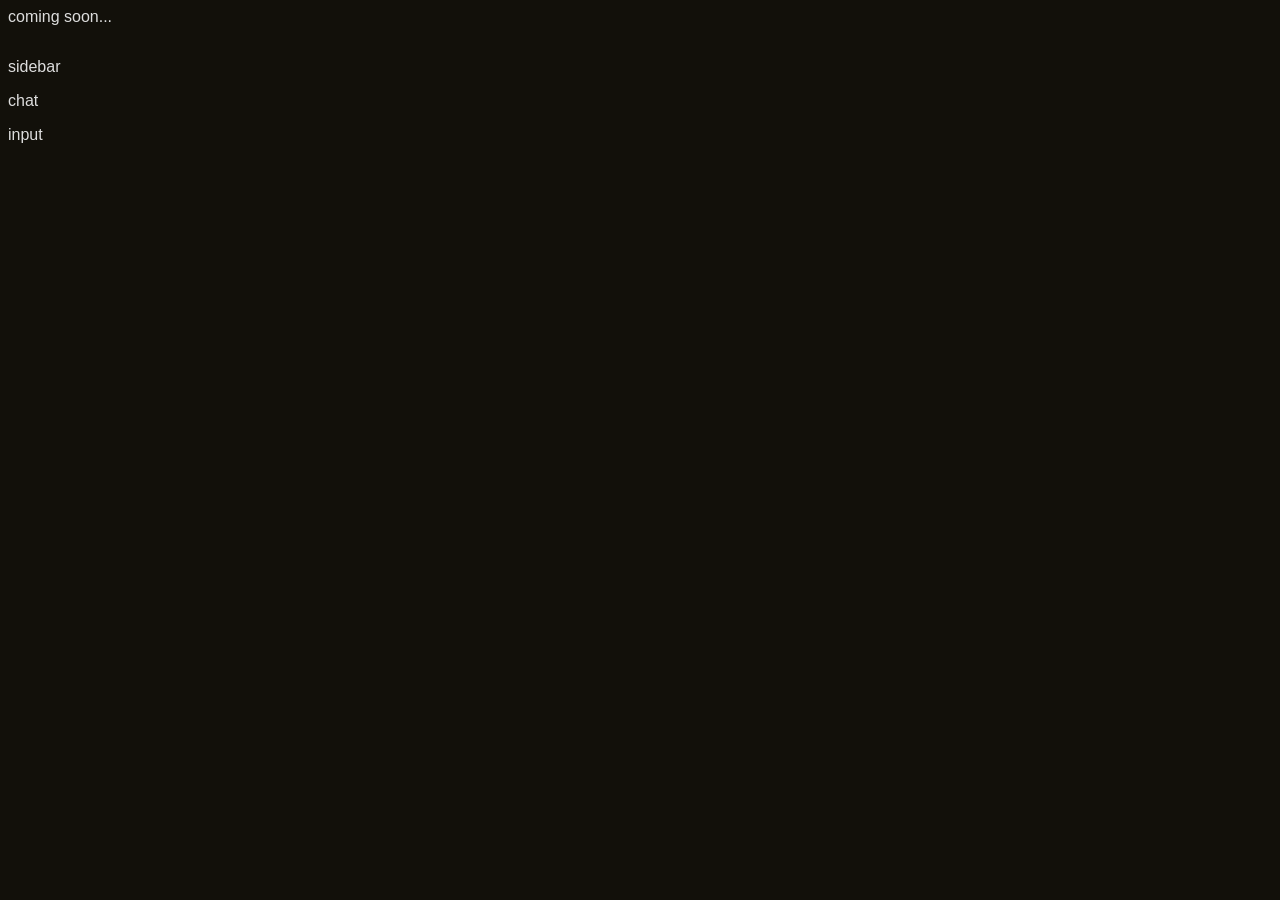
==== chat/index.html @ 682fe14b "Add chat and login pages with basic structure and styles" ====
<html>
    <head>
        <link rel="stylesheet" href="styles.css">
        <link rel="stylesheet" href="../styles.css">
        <script src="script.js"></script>
    </head>
    <body>
        <header>
            <p>coming soon...</p>
        </header>
        <main>
            <div id="sidebar">
                <p>sidebar</p>
            </div>
            <div id="workspace">
                <div id="chat">
                    <p>chat</p>
                </div>
                <div id="input">
                    <p>input</p>
                </div>
            </div>
        </main>
    </body>
</html>
---- chat/styles.css ----
main {
    display: inline-block;
}

#chat {

}

#sidebar {

}

#input {
    
}
---- styles.css ----
body {
    background-color: #12100A;
    color: #DDD;
    font-family: 'Gill Sans', 'Gill Sans MT', Calibri, 'Trebuchet MS', sans-serif
}

header {
    
}
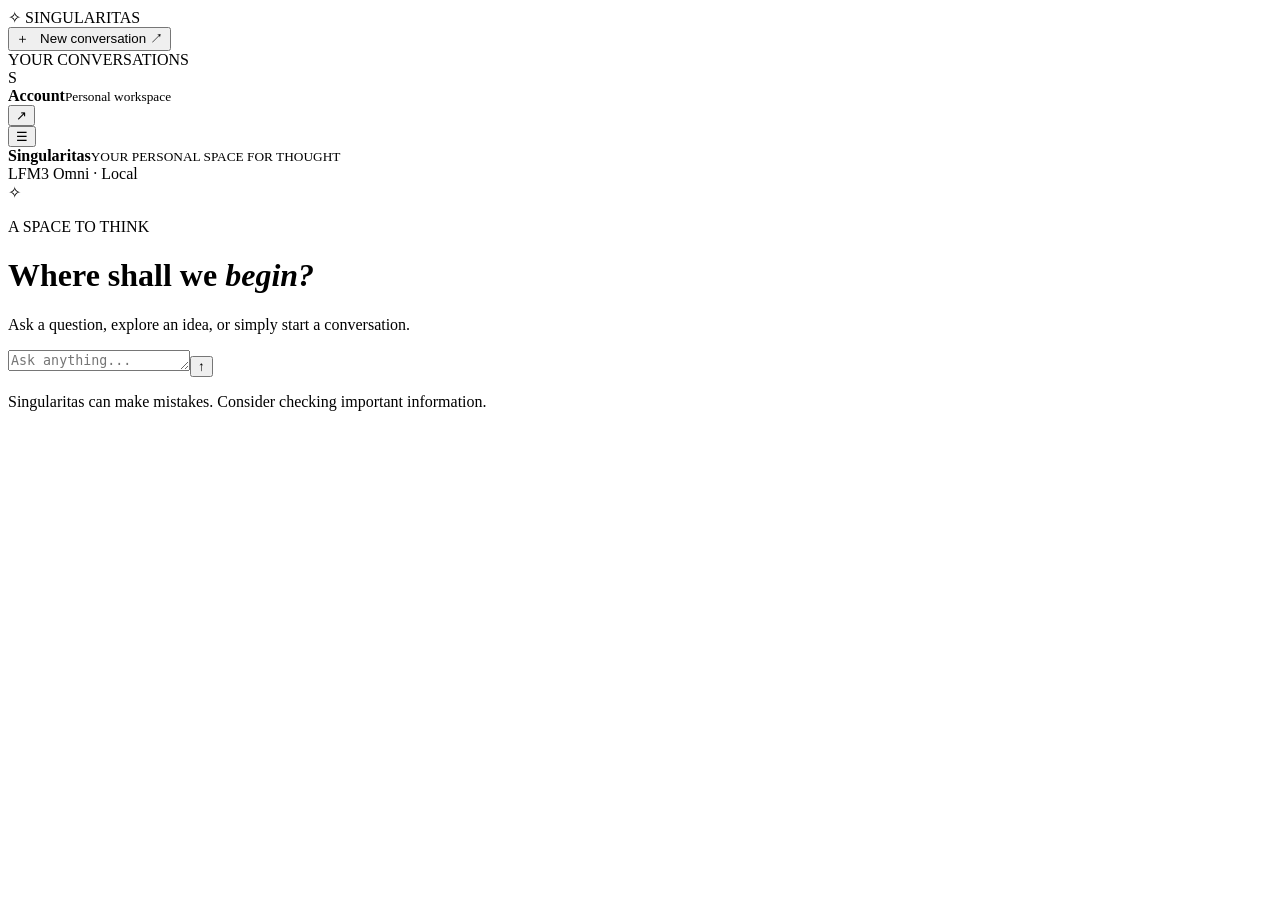
==== commit 678606e8: "Add account and chat interface" ====
--- a/chat/index.html
+++ b/chat/index.html
@@ -1,25 +1 @@
-<html>
-    <head>
-        <link rel="stylesheet" href="styles.css">
-        <link rel="stylesheet" href="../styles.css">
-        <script src="script.js"></script>
-    </head>
-    <body>
-        <header>
-            <p>coming soon...</p>
-        </header>
-        <main>
-            <div id="sidebar">
-                <p>sidebar</p>
-            </div>
-            <div id="workspace">
-                <div id="chat">
-                    <p>chat</p>
-                </div>
-                <div id="input">
-                    <p>input</p>
-                </div>
-            </div>
-        </main>
-    </body>
-</html>+<!doctype html><html lang="en"><head><meta charset="utf-8"><meta name="viewport" content="width=device-width,initial-scale=1"><title>Chat · Singularitas</title><link rel="stylesheet" href="/web/chat/styles.css"><script defer src="/web/chat/script.js"></script></head><body><div class="app"><aside><div class="brand"><span>✧</span> SINGULARITAS</div><button id="newChat" class="new">＋ &nbsp; New conversation <span>↗</span></button><div class="section">YOUR CONVERSATIONS</div><nav id="chats" aria-label="Conversations"></nav><div class="account"><div class="avatar" id="initial">S</div><div><strong id="username">Account</strong><small>Personal workspace</small></div><button id="logout" title="Sign out">↗</button></div></aside><main><header><button id="menu" aria-label="Toggle sidebar">☰</button><div><strong>Singularitas</strong><small>YOUR PERSONAL SPACE FOR THOUGHT</small></div><span class="model"><i></i> LFM3 Omni · Local</span></header><div id="messages" class="messages"><div class="empty"><span>✧</span><p class="eyebrow">A SPACE TO THINK</p><h1>Where shall we <em>begin?</em></h1><p>Ask a question, explore an idea, or simply start a conversation.</p></div></div><div class="composer-wrap"><p id="error" class="error" role="alert"></p><form id="composer"><textarea id="input" placeholder="Ask anything..." rows="1" aria-label="Your message" required></textarea><button id="send" aria-label="Send message">↑</button></form><p class="disclaimer">Singularitas can make mistakes. Consider checking important information.</p></div></main></div></body></html>
